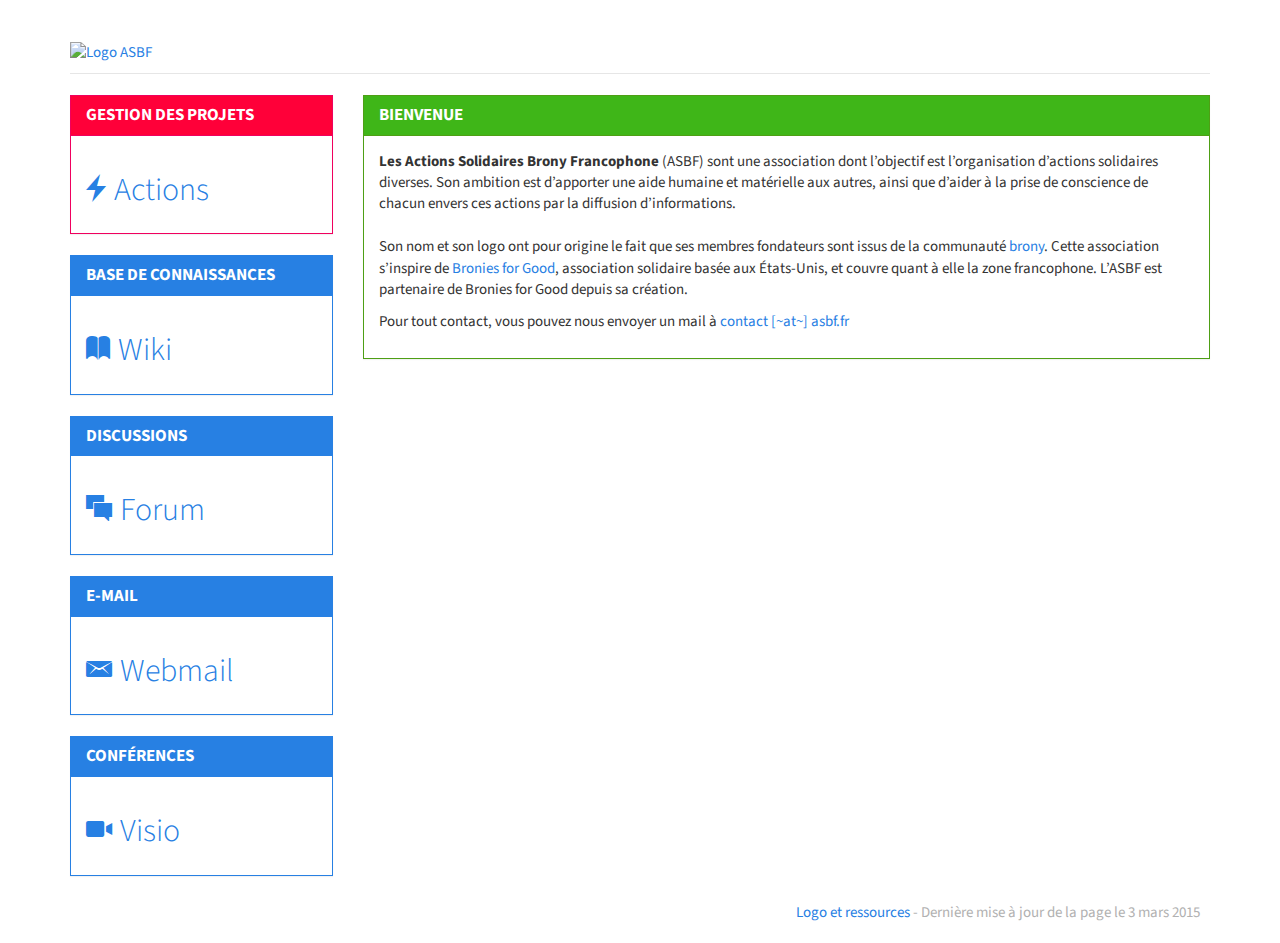
==== index.html @ f7823de3 "Hello World!" ====
<!DOCTYPE html>
<!-- http://bootswatch.com/cosmo/ -->
<html lang="fr"><head><meta http-equiv="Content-Type" content="text/html; charset=UTF-8">
    <meta charset="utf-8">
    <title>Actions Solidaires Brony Francophone</title>
    <meta name="viewport" content="width=device-width, initial-scale=1">
    <link rel="stylesheet" href="/css/bootstrap.css" media="screen">
    <link rel="stylesheet" href="/css/custom.css" media="screen">
    <link rel="stylesheet" href="/css/ionicons.min.css" media="screen">

    <!-- Madness! -->
    <link rel="apple-touch-icon" sizes="57x57" href="/icon/apple-icon-57x57.png">
    <link rel="apple-touch-icon" sizes="60x60" href="/icon/apple-icon-60x60.png">
    <link rel="apple-touch-icon" sizes="72x72" href="/icon/apple-icon-72x72.png">
    <link rel="apple-touch-icon" sizes="76x76" href="/icon/apple-icon-76x76.png">
    <link rel="apple-touch-icon" sizes="114x114" href="/icon/apple-icon-114x114.png">
    <link rel="apple-touch-icon" sizes="120x120" href="/icon/apple-icon-120x120.png">
    <link rel="apple-touch-icon" sizes="144x144" href="/icon/apple-icon-144x144.png">
    <link rel="apple-touch-icon" sizes="152x152" href="/icon/apple-icon-152x152.png">
    <link rel="apple-touch-icon" sizes="180x180" href="/icon/apple-icon-180x180.png">
    <link rel="icon" type="image/png" sizes="192x192"  href="/icon/android-icon-192x192.png">
    <link rel="icon" type="image/png" sizes="32x32" href="/icon/favicon-32x32.png">
    <link rel="icon" type="image/png" sizes="96x96" href="/icon/favicon-96x96.png">
    <link rel="icon" type="image/png" sizes="16x16" href="/icon/favicon-16x16.png">
    <link rel="manifest" href="/icon/manifest.json">
    <meta name="msapplication-TileColor" content="#ffffff">
    <meta name="msapplication-TileImage" content="/icon/ms-icon-144x144.png">
    <meta name="theme-color" content="#ffffff">
    <!-- //Madness! -->
  </head>

  <body>

    <div class="container">

      <div class="page-header" id="banner">
        <div class="row">
          <div class="col-lg-8 col-md-7 col-sm-6">
            <a href="/"><img class="img-responsive" src="http://forum.asbf.fr/addons/skins/Flatty/custom/logotype_asbf_2015_full.png" alt="Logo ASBF"></a>
          </div>
        </div>
      </div>

      <div class="row">

        <!-- Barre latérale -->
        <div class="col-lg-3">
          <div class="bs-component">

            <div class="panel panel-danger">
              <div class="panel-heading">
                <h3 class="panel-title"><strong>GESTION DES PROJETS</strong></h3>
              </div>
              <div class="panel-body">
                <a href="http://actions.asbf.fr">
                  <h2><i class="ionicons ion-flash">&nbsp;</i>Actions</h2>
                </a>
              </div>
            </div>

            <div class="panel panel-primary">
              <div class="panel-heading">
                <h3 class="panel-title"><strong>BASE DE CONNAISSANCES</strong></h3>
              </div>
              <div class="panel-body">
                <a href="http://wiki.asbf.fr">
                  <h2><i class="ionicons ion-ios-book">&nbsp;</i>Wiki</h2>
                </a>
              </div>
            </div>

            <div class="panel panel-primary">
              <div class="panel-heading">
                <h3 class="panel-title"><strong>DISCUSSIONS</strong></h3>
              </div>
              <div class="panel-body">
                <a href="http://forum.asbf.fr">
                  <h2><i class="ionicons ion-ios-chatboxes">&nbsp;</i>Forum</h2>
                </a>
              </div>
            </div>

            <div class="panel panel-primary">
              <div class="panel-heading">
                <h3 class="panel-title"><strong>E-MAIL</strong></h3>
              </div>
              <div class="panel-body">
                <a href="http://mail.asbf.fr">
                  <h2><i class="ionicons ion-email">&nbsp;</i>Webmail</h2>
                </a>
              </div>
            </div>

            <div class="panel panel-primary">
              <div class="panel-heading">
                <h3 class="panel-title"><strong>CONFÉRENCES</strong></h3>
              </div>
              <div class="panel-body">
                <a href="http://visio.asbf.fr">
                  <h2><i class="ionicons ion-ios-videocam">&nbsp;</i>Visio</h2>
                </a>
              </div>
            </div>

          </div> <!-- //.bs-component -->
        </div> <!-- //.col-lg-3 -->

        <!-- Contenu -->
        <div class="col-lg-9">
          <div class="bs-component">

            <div class="panel panel-success">
              <div class="panel-heading">
                <h3 class="panel-title"><strong>BIENVENUE</strong></h3>
              </div>
              <div class="panel-body">
                <p>
                  <b>Les Actions Solidaires Brony Francophone</b> (ASBF) sont une association dont l’objectif est l’organisation d’actions solidaires diverses. Son ambition est d’apporter une aide humaine et matérielle aux autres, ainsi que d’aider à la prise de conscience de chacun envers ces actions par la diffusion d’informations.<br>
                  <br>
                  Son nom et son logo ont pour origine le fait que ses membres fondateurs sont issus de la communauté <a target="_blank" href="http://en.wikipedia.org/wiki/My_Little_Pony:_Friendship_Is_Magic_fandom">brony</a>. Cette association s’inspire de <a target="_blank" href="http://broniesforgood.org/">Bronies for Good</a>, association solidaire basée aux États-Unis, et couvre quant à elle la zone francophone. L’ASBF est partenaire de Bronies for Good depuis sa création.
                </p>
                <p>
                  Pour tout contact, vous pouvez nous envoyer un mail à <noscript>contact [~at~] asbf.fr</noscript>
                  <script type="text/javascript">
                  // Email obfuscator script 2.1 by Tim Williams, University of Arizona http://www.jottings.com/obfuscator/
                  for(coded="lhIR9lR@9d5S.SN",key="Une20aJSvmY3qgHsICLp9bcT87jKoDdzPOBk5lW64GthQrxMFEVuyAfZwRX1Ni",shift=coded.length,link="",i=0;i<coded.length;i++)-1==key.indexOf(coded.charAt(i))?(ltr=coded.charAt(i),link+=ltr):(ltr=(key.indexOf(coded.charAt(i))-shift+key.length)%key.length,link+=key.charAt(ltr));document.write("<a href='mailto:"+link+"'>contact [~at~] asbf.fr</a>");
                  </script>
                </p>
              </div>
            </div>

            <!--
            <div class="panel panel-info">
              <div class="panel-heading">
                <h3 class="panel-title"><strong>AGENDA</strong></h3>
              </div>
              <div class="panel-body">

                <table class="table table-striped table-hover ">
                  <tbody>
                    <tr>
                      <td>01/01/2015 à 19h30</td>
                      <td>Lorem ipsum dolor sit amet</td>
                      <td>Visio</td>
                    </tr>
                    <tr>
                      <td>01/01/2015 à 19h30</td>
                      <td>Lorem ipsum dolor sit amet</td>
                      <td>Visio</td>
                    </tr>
                    <tr class="danger">
                      <td>01/01/2015 à 19h30</td>
                      <td>Lorem ipsum dolor sit amet</td>
                      <td>Visio</td>
                    </tr>
                    <tr>
                      <td>01/01/2015 à 19h30</td>
                      <td>Lorem ipsum dolor sit amet</td>
                      <td>Visio</td>
                    </tr>
                    <tr>
                      <td>01/01/2015 à 19h30</td>
                      <td>Lorem ipsum dolor sit amet</td>
                      <td>Visio</td>
                    </tr>
                  </tbody>
                </table>

              </div>
            </div>
            -->

          </div> <!-- //.bs-component -->
        </div> <!-- //.col-lg-9 -->

      </div> <!-- //.row -->

      <div class="clearfix"></div>

      <div id="footer">
        <a href="/ressources/">Logo et ressources</a> - Dernière mise à jour de la page le 3 mars 2015
      </div> <!-- //#footer -->

    </div> <!-- //#container -->

</body>
</html>
---- css/custom.css ----
#footer {
	text-align: right;
	padding: 5px 10px 20px;
	color: #b1b1b1;
}
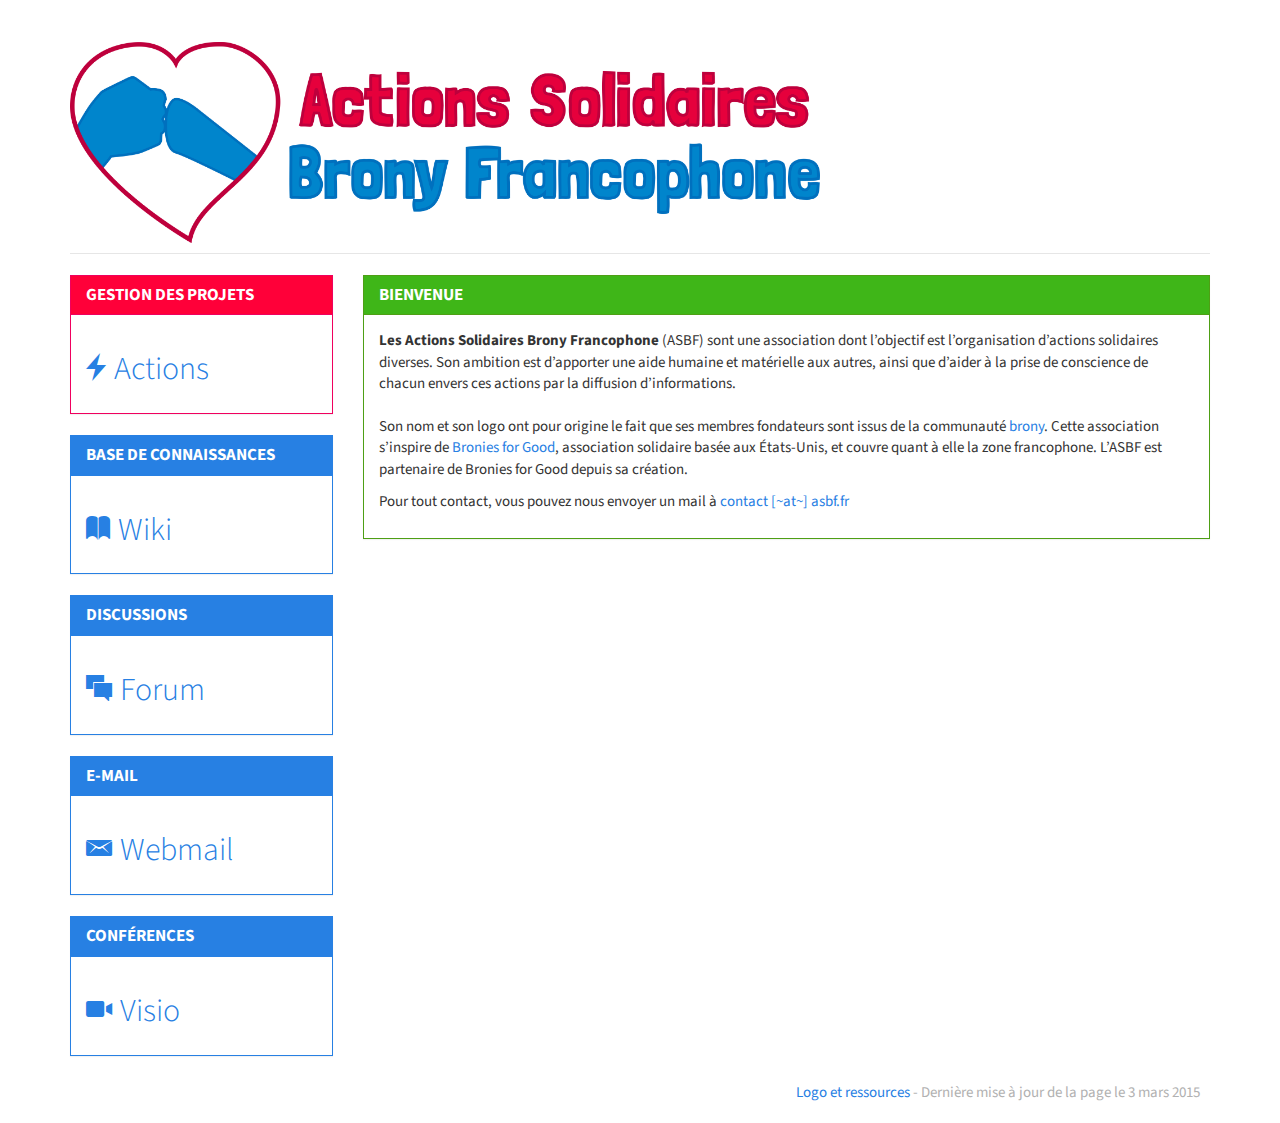
==== commit 6e413d8c: "Petits changements" ====
--- a/index.html
+++ b/index.html
@@ -1,7 +1,8 @@
 <!DOCTYPE html>
 <!-- http://bootswatch.com/cosmo/ -->
-<html lang="fr"><head><meta http-equiv="Content-Type" content="text/html; charset=UTF-8">
-    <meta charset="utf-8">
+<html lang="fr">
+<head>
+    <meta http-equiv="Content-Type" content="text/html; charset=UTF-8">
     <title>Actions Solidaires Brony Francophone</title>
     <meta name="viewport" content="width=device-width, initial-scale=1">
     <link rel="stylesheet" href="/css/bootstrap.css" media="screen">
@@ -36,7 +37,7 @@
       <div class="page-header" id="banner">
         <div class="row">
           <div class="col-lg-8 col-md-7 col-sm-6">
-            <a href="/"><img class="img-responsive" src="http://forum.asbf.fr/addons/skins/Flatty/custom/logotype_asbf_2015_full.png" alt="Logo ASBF"></a>
+            <a href="/"><img class="img-responsive" src="/ressources/logotype_asbf_2015_full.png" alt="Logo ASBF"></a>
           </div>
         </div>
       </div>
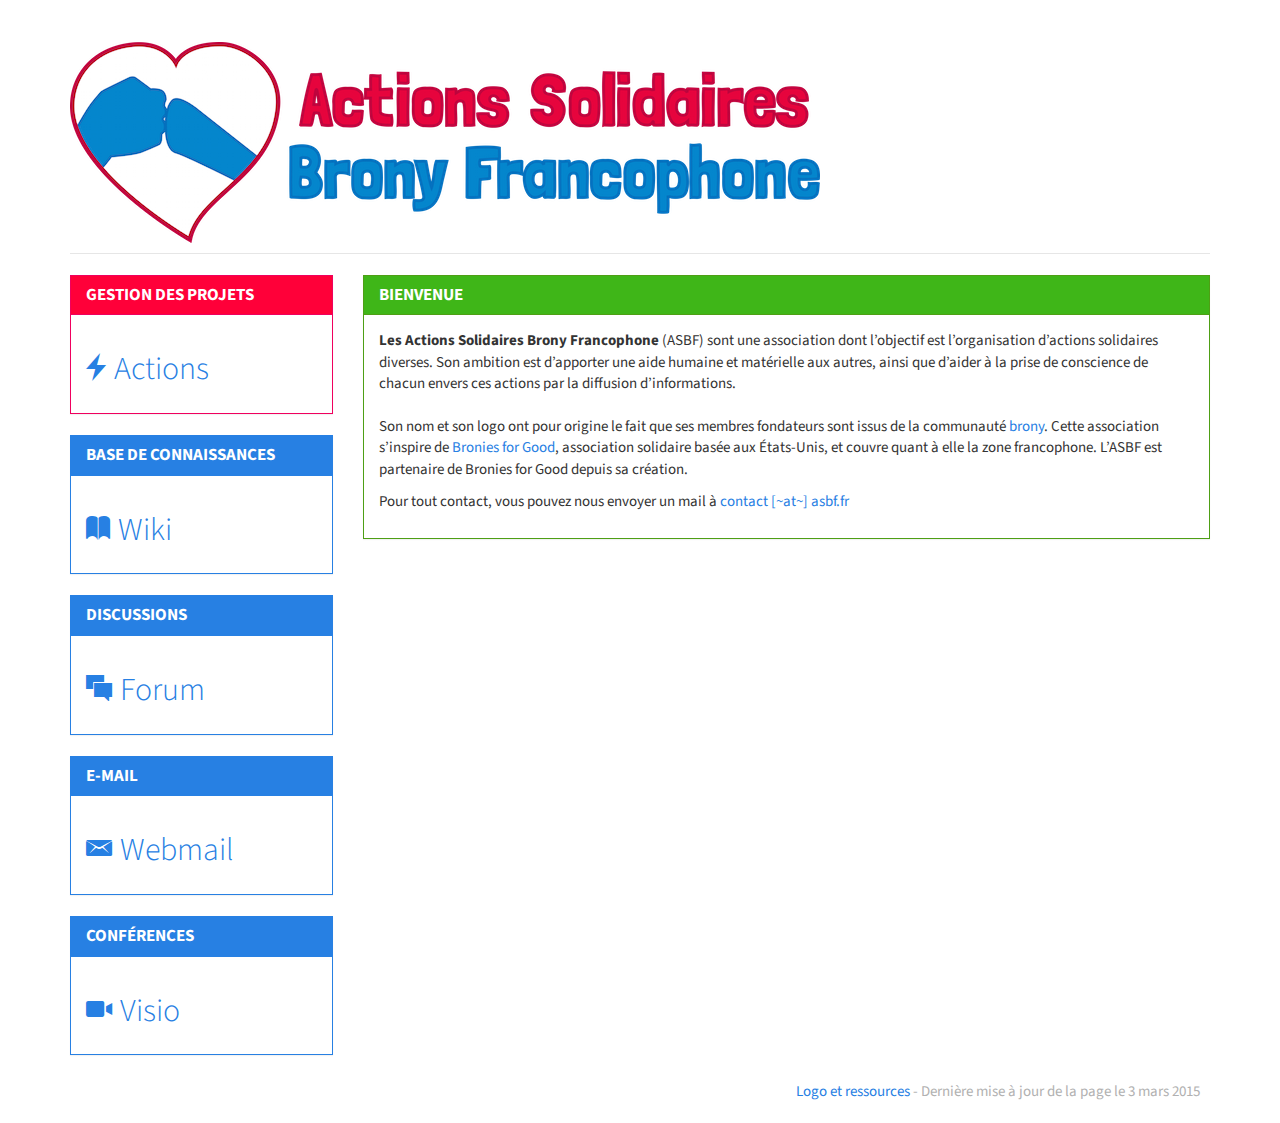
==== commit 55829586: "Image header plus petite et légère" ====
--- a/index.html
+++ b/index.html
@@ -37,7 +37,7 @@
       <div class="page-header" id="banner">
         <div class="row">
           <div class="col-lg-8 col-md-7 col-sm-6">
-            <a href="/"><img class="img-responsive" src="/ressources/logotype_asbf_2015_full.png" alt="Logo ASBF"></a>
+            <a href="/"><img class="img-responsive" src="/img/header.png" alt="Logo ASBF"></a>
           </div>
         </div>
       </div>
